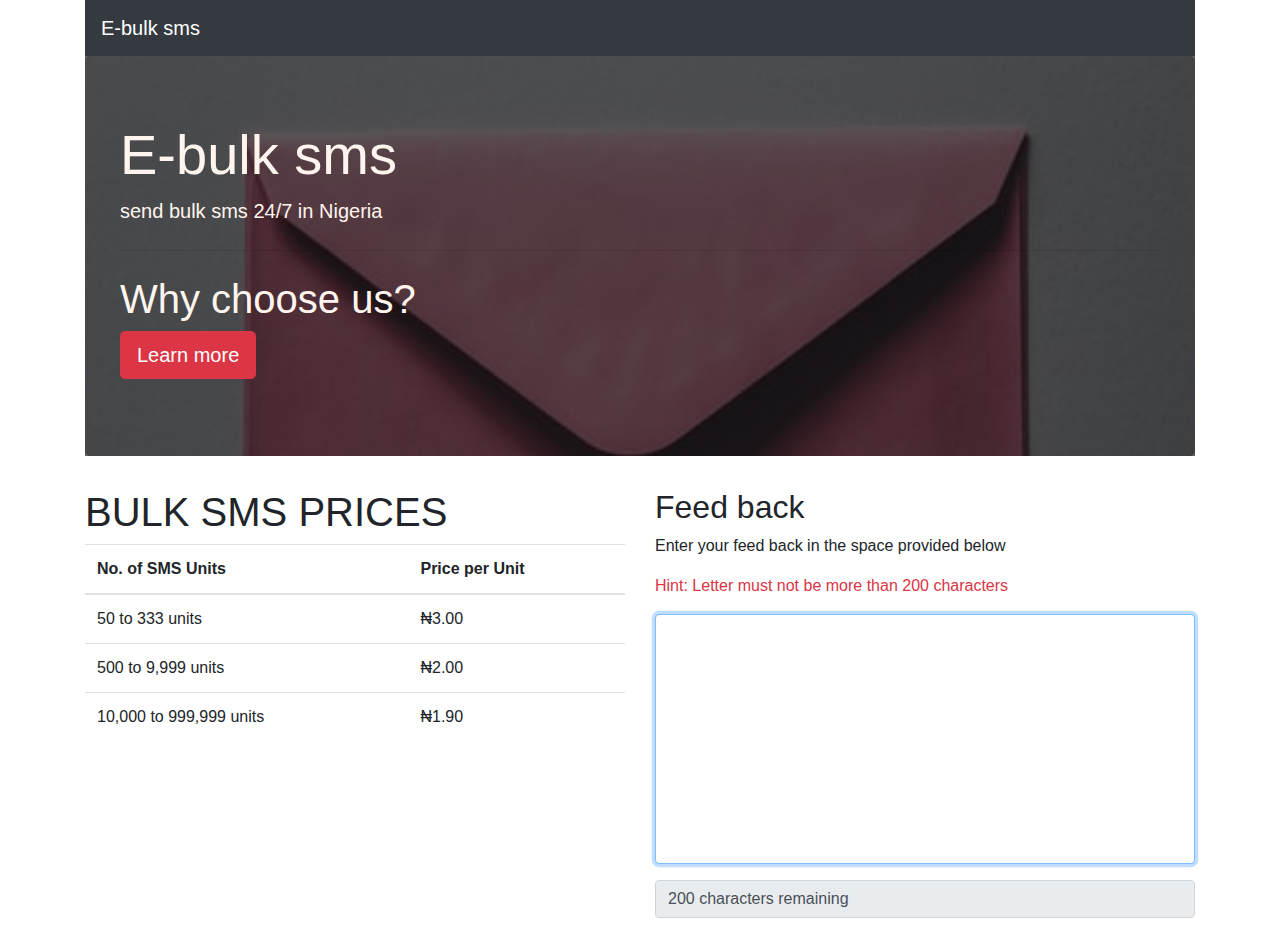
==== index.html @ 137740f9 "first commit" ====
<!DOCTYPE html>
<html lang="en">
<head>
    <meta charset="UTF-8">
    <meta name="viewport" content="width=device-width, initial-scale=1.0">
    <title>Word Counter App</title>
    <link rel="stylesheet" href="css/bootstrap.min.css">
    <link rel="stylesheet" href="css/custom.css">
</head>
<body>
    <section class="container">
        <nav class="navbar navbar-dark bg-dark">
            <span class="navbar-brand mb-0 h1"> E-bulk sms</span>
        </nav>
          <div class = "jumbotron">
              <div class="overlay"></div>
              <div class="content">
                <h1 class="display-4">E-bulk sms</h1>
                <p class="lead">send bulk sms 24/7 in Nigeria
                </p>
                <hr class="my-4">
                <h1>Why choose us?</h1>
                <a class="btn btn-danger btn-lg" href="#" role="button">Learn more</a>
              </div>
          </div>
          <div class = "row">
              <div class="col-md-6">
                  <h1>BULK SMS PRICES</h1>

                  
                  <table class="table">
                    <thead>
                      <tr>
                        <th scope="col">No. of SMS Units</th>
                        <th scope="col">Price per Unit</th>
                      </tr>
                    </thead>
                    <tbody>
                      <tr>
                        
                        <td>50 to 333 units</td>
                        <td>₦3.00</td>
                        
                      </tr>
                      <tr>
                    
                        <td>500 to 9,999 units</td>
                        <td>₦2.00</td>
                        
                      </tr>
                      <tr>
                        
                        <td>10,000 to 999,999 units</td>
                        <td>₦1.90</td>
                        
                      </tr>
                    </tbody>
                  </table>
                  
            </div>
                <div class="col-md-6">
                    <h2>Feed back</h2>
                    <p>Enter your feed back in the space provided below</p>
                    <p class="text-danger">Hint: Letter must not be more than 200 characters</p>
                    <form action="">
                        <div class="form-group">
                          <textarea class="form-control" autofocus id=txtLetter></textarea>
                        </div>
                        <div class="form-group">
                          <input type="text" class="form-control" readonly value="200 characters remaining" id="txtResult">
                        </div>
                    </form>
                </div>
            </div>
      </section>
  </body>
  </html>
              
    
<script src="js/app.js"></script>
---- css/custom.css ----
textarea{
    height: 250px !important;
    outline: none !important;
    box-shadow: none;
    resize: none;
}
.jumbotron{
    position: relative;
    background-image: url(../images/photo-1554894872-4e447dadac68.jpg);
    background-size: cover;
    background-repeat: no-repeat;
    height: 400px;
    width:100%;
    padding: 0;
}
.jumbotron .overlay{
    position: absolute;
    width:100%;
    height: 400px;
    background-color: rgba(0, 0, 0, 0.6);
}
.jumbotron .content{
    position : relative;
    padding: 65px 35px;
    z-index: 9999;
    color: seashell;
}
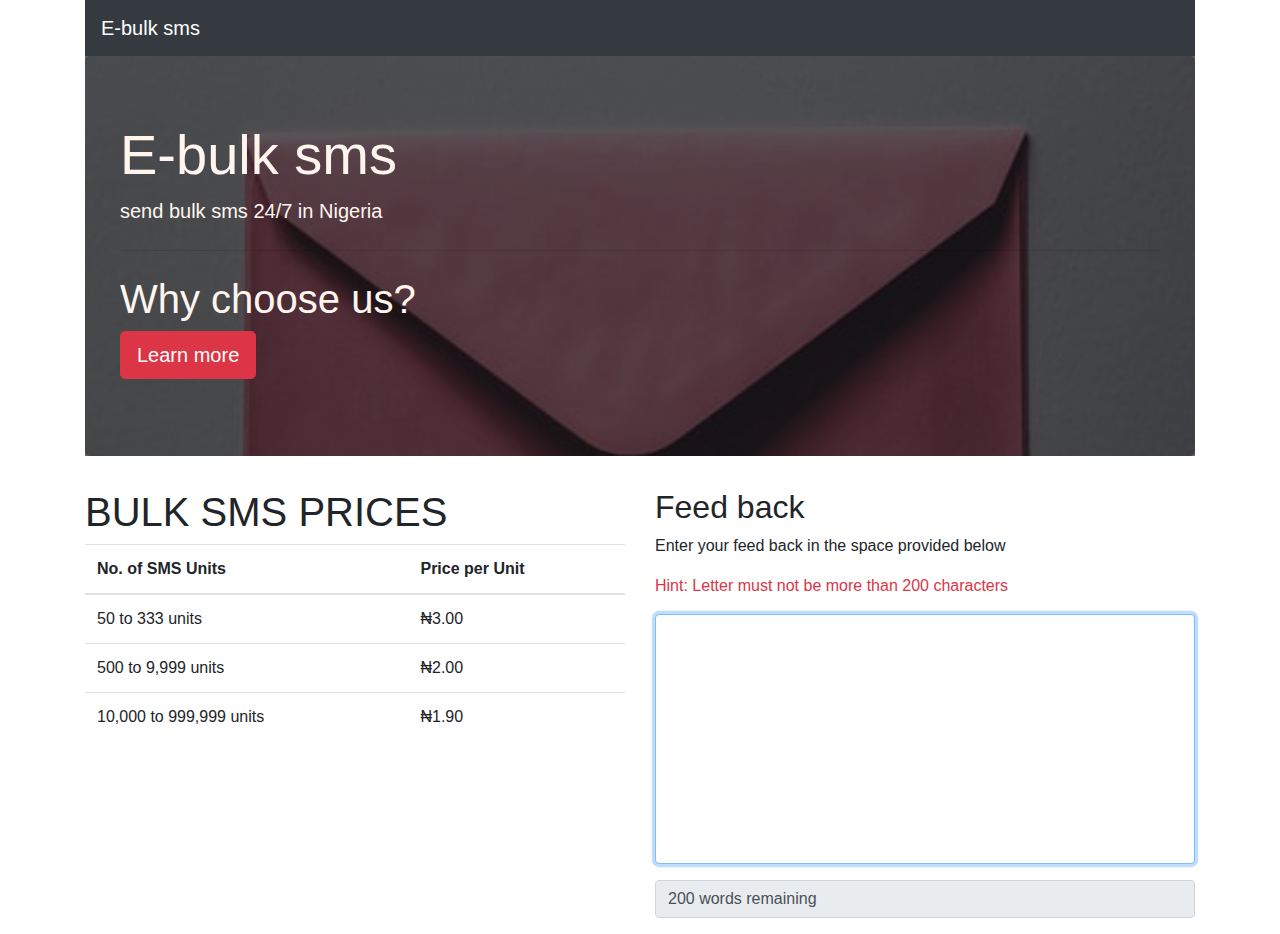
==== commit 571ac4f9: "first commit" ====
--- a/index.html
+++ b/index.html
@@ -64,17 +64,18 @@
                     <p class="text-danger">Hint: Letter must not be more than 200 characters</p>
                     <form action="">
                         <div class="form-group">
-                          <textarea class="form-control" autofocus id=txtLetter></textarea>
+                          <textarea class="form-control" autofocus id="txtLetter"></textarea>
                         </div>
                         <div class="form-group">
-                          <input type="text" class="form-control" readonly value="200 characters remaining" id="txtResult">
+                          <input type="text" class="form-control" readonly value="200 words remaining" id="txtresult">
                         </div>
                     </form>
                 </div>
             </div>
       </section>
+      <script src="js/app.js"></script>
   </body>
   </html>
-              
+      
+  
     
-<script src="js/app.js"></script>